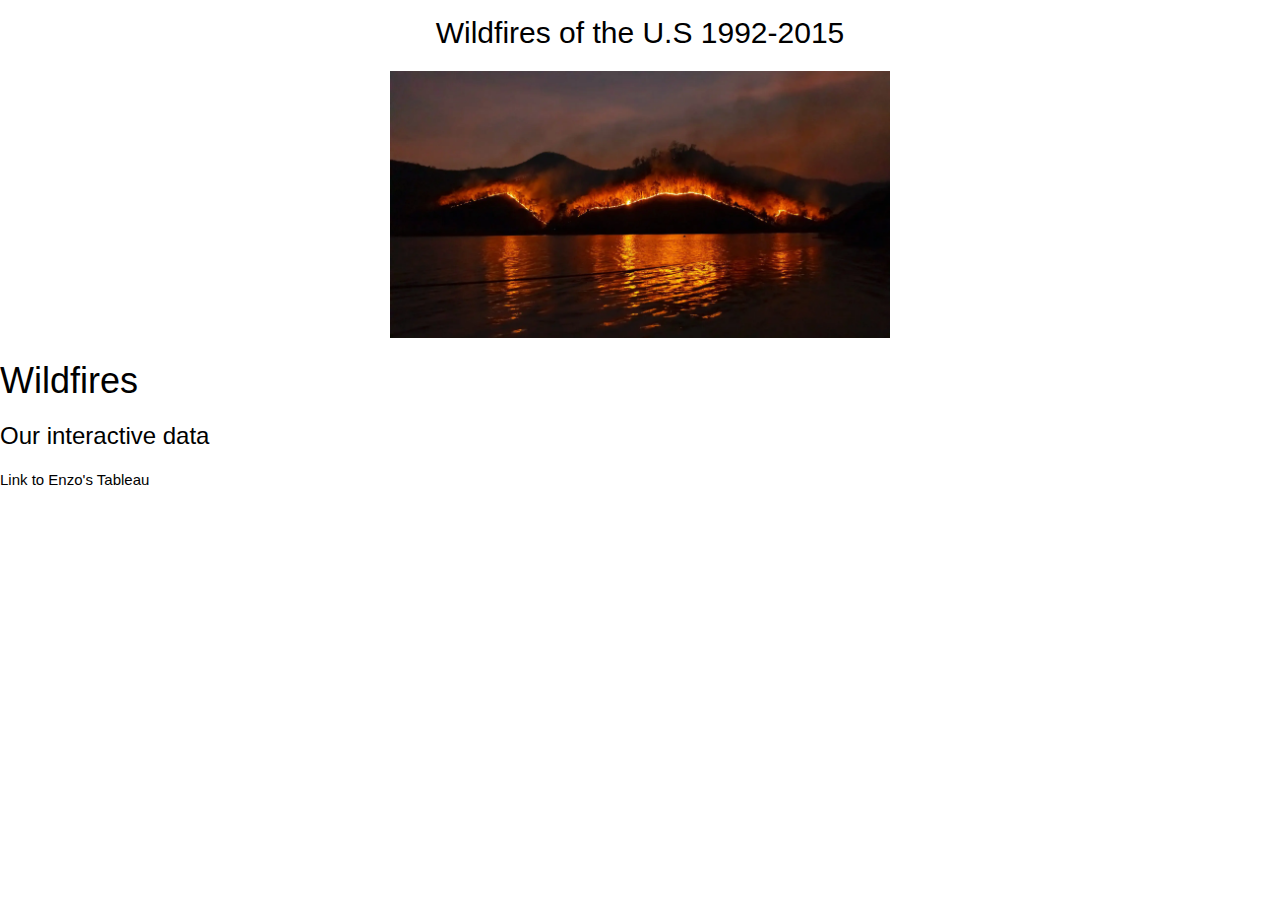
==== index.html @ 7f99c156 "Website rubric" ====
<!DOCTYPE html>
<html lang="en">
<!-- <head>
    <meta charset="UTF-8">
    <meta http-equiv="X-UA-Compatible" content="IE=edge">
    <meta name="viewport" content="width=device-width, initial-scale=1.0">
    <title>Wildfires of the U.S 1992-2015</title>
    <link
      rel="stylesheet"
      href="https://maxcdn.bootstrapcdn.com/bootstrap/4.0.0/css/bootstrap.min.css"
      integrity="sha384-Gn5384xqQ1aoWXA+058RXPxPg6fy4IWvTNh0E263XmFcJlSAwiGgFAW/dAiS6JXm"
      crossorigin="anonymous"
    />
    <link rel="stylesheet" href="static/css/style.css">     -->

<!-- </head> -->

<head>
<title>Wildfires of the U.S 1992-2015</title>
<meta name="viewport" content="width=device-width, initial-scale=1">
<meta content="text/html; charset=iso-8859-2" http-equiv="Content-Type">
<link rel="stylesheet" href="https://www.w3schools.com/w3css/4/w3.css"> 
<style>
.mySlides {display:none;}
</style>
</head>

<body>

<h2 class="w3-center">Wildfires of the U.S 1992-2015</h2>

<div class="w3-content w3-section" style="max-width:500px">
    <img class="mySlides" src="static/images/COwildfire1.jpg" style="width:100%">
    <img class="mySlides" src="static/images/COwildfire.jpg" style="width:100%">
    <img class="mySlides" src="static/images/COwildfire2.jpg" style="width:100%">
    <img class="mySlides" src="static/images/wildfire.jpg" style="width:100%">
    <img class="mySlides" src="static/images/wildfire_1.jpg" style="width:100%">
    <img class="mySlides" src="static/images/wildfire_2.jpg" style="width:100%">
    <img class="mySlides" src="static/images/wildfire_3.jpg" style="width:100%">
</div>

<script>
    var myIndex = 0;
    carousel();
    
    function carousel() {
      var i;
      var x = document.getElementsByClassName("mySlides");
      for (i = 0; i < x.length; i++) {
        x[i].style.display = "none";  
      }
      myIndex++;
      if (myIndex > x.length) {myIndex = 1}    
      x[myIndex-1].style.display = "block";  
      setTimeout(carousel, 2000); // Change image every 2 seconds
    }
   
    </script>

<body class="bg-dark">
    <div class="wrapper">
        <nav class="navbar narbar-dark bg-dark navbar-expand-lg">
            <a class="navbar-brand" href="index.html"></a>
        </nav>
        <div class="jumbotron">
            <h1 class="display-4">Wildfires</h1>
        </div>
    </div>
    <div class="container_fluid">
        <div class="row">
            <div class="col-md-4">
                <h3>Our interactive data</h3>
            </div>
            <div class="col-md-8">
                <p>Link to Enzo's Tableau</p>
                
            </div>
        </div>
    </div>
    
</body>
</html>
---- static/css/style.css ----
/* body {
    background-image: url("../images/wildfire_1.jpg");
    /* background-size: 100% 100%; */
    /* color: #f7f7f7; */
  /* }
  /* .jumbotron {
    background-image: url("../images/COwildfire1.jpg");
    background-size: 100% 100%;
    text-align: center;
    font-family: Georgia, serif;
  } */



  /* body {
    color: #f7f7f7;
  }
  .jumbotron {
    background-image: url("../images/COwildfire.jpg");
    background-size: 100% 100%;
    text-align: center;
  } */
  
  
/* 
  body {
    color: #f7f7f7;
  }
  .jumbotron {
    background-image: url("../images/COwildfire2.jpg");
    background-size: 100% 100%;
    text-align: center;
  } */
  
 
  

  /* body {
    color: #f7f7f7;
  }
  .jumbotron {
    background-image: url("../images/wildfire_1.jpg");
    background-size: 100% 100%;
    text-align: center;
  }   */
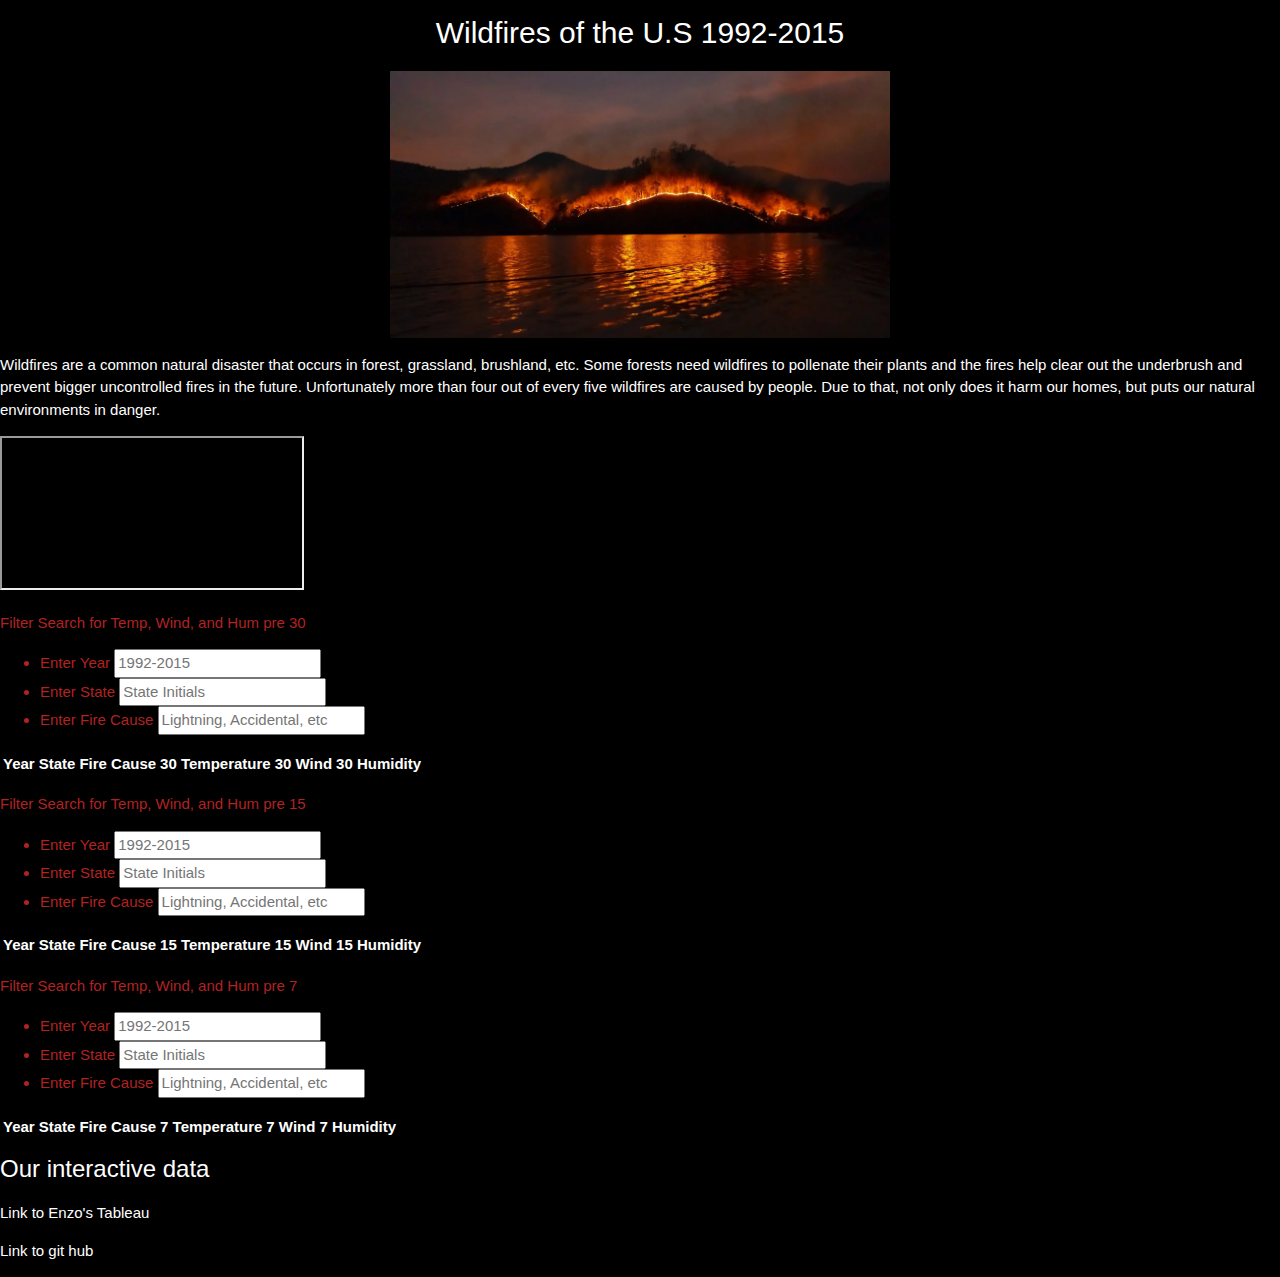
==== commit 29b92a31: "Update to website" ====
--- a/index.html
+++ b/index.html
@@ -16,27 +16,36 @@
 <!-- </head> -->
 
 <head>
+ 
+<div class="jumbotron"> 
+    <div class="'container">
+        <div class="row">
+            <div class="col-lg-12"> 
 <title>Wildfires of the U.S 1992-2015</title>
 <meta name="viewport" content="width=device-width, initial-scale=1">
-<meta content="text/html; charset=iso-8859-2" http-equiv="Content-Type">
+<!-- <meta content="text/html; charset=iso-8859-2" http-equiv="Content-Type"> -->
 <link rel="stylesheet" href="https://www.w3schools.com/w3css/4/w3.css"> 
-<style>
-.mySlides {display:none;}
-</style>
+<!-- <link rel="stylesheet" href="static/css/style.css"> -->
+<!-- <style>
+    body {
+    color: #000000;
+    }
+/* .mySlides {display:none;} */
+</style> -->
 </head>
 
-<body>
-
-<h2 class="w3-center">Wildfires of the U.S 1992-2015</h2>
+<body style="background-color: black;">
+
+<h2 class="w3-center" style="color:white">Wildfires of the U.S 1992-2015</h2>
 
 <div class="w3-content w3-section" style="max-width:500px">
-    <img class="mySlides" src="static/images/COwildfire1.jpg" style="width:100%">
-    <img class="mySlides" src="static/images/COwildfire.jpg" style="width:100%">
-    <img class="mySlides" src="static/images/COwildfire2.jpg" style="width:100%">
-    <img class="mySlides" src="static/images/wildfire.jpg" style="width:100%">
-    <img class="mySlides" src="static/images/wildfire_1.jpg" style="width:100%">
-    <img class="mySlides" src="static/images/wildfire_2.jpg" style="width:100%">
-    <img class="mySlides" src="static/images/wildfire_3.jpg" style="width:100%">
+    <img class="mySlides w3-animate-fading" src="static/images/COwildfire1.jpg" style="width:100%">
+    <img class="mySlides w3-animate-fading" src="static/images/COwildfire.jpg" style="width:100%">
+    <img class="mySlides w3-animate-fading" src="static/images/COwildfire2.jpg" style="width:100%">
+    <img class="mySlides w3-animate-fading" src="static/images/wildfire.jpg" style="width:100%">
+    <img class="mySlides w3-animate-fading" src="static/images/wildfire_1.jpg" style="width:100%">
+    <img class="mySlides w3-animate-fading" src="static/images/wildfire_2.jpg" style="width:100%">
+    <img class="mySlides w3-animate-fading" src="static/images/wildfire_3.jpg" style="width:100%">
 </div>
 
 <script>
@@ -52,31 +61,174 @@
       myIndex++;
       if (myIndex > x.length) {myIndex = 1}    
       x[myIndex-1].style.display = "block";  
-      setTimeout(carousel, 2000); // Change image every 2 seconds
+      setTimeout(carousel, 5000); // Change image every 5 seconds
     }
-   
+    
     </script>
+</div>  
+    </div>
+        </div>
+            </div>
 
 <body class="bg-dark">
     <div class="wrapper">
         <nav class="navbar narbar-dark bg-dark navbar-expand-lg">
             <a class="navbar-brand" href="index.html"></a>
         </nav>
-        <div class="jumbotron">
-            <h1 class="display-4">Wildfires</h1>
+        <div class="col-md-4" style="color: white;">
+            <p>Wildfires are a common natural disaster that occurs in forest, grassland, brushland, etc. Some forests need wildfires to pollenate their plants and the fires help clear out the underbrush and prevent bigger uncontrolled fires in the future. 
+                Unfortunately more than four out of every five wildfires are caused by people. Due to that, not only does it harm our homes, but puts our natural environments in danger. 
+                 </p>
+        <div class="responsive-google-slides">
+            <iframe
+                src="https://docs.google.com/presentation/d/1k6_nFs06r_e-iALVW8RSOxMYcdh0ALGk/edit?usp=sharing&ouid=118286415124215393464&rtpof=true&sd=true"></iframe>
+        </div>         
         </div>
     </div>
+
+</div>
+
+<div class="container-fluid" style="color: firebrick;">
+    <div class="row">
+        <div class="col-md-3">
+            <form class="bg-dark">
+                <p>Filter Search for Temp, Wind, and Hum pre 30</p>
+                <ul class="list-group bg-dark">
+                    <li class="list-group-item bg-dark">
+                        <label for="year">Enter Year</label>
+                        <input type="text" placeholder="1992-2015" id="year" class="form-control" />
+                    </li>
+                    <li class="list-group-item bg-dark">
+                        <label for="state">Enter State</label>
+                        <input type="text" placeholder="State Initials" id="state" class="form-control" />
+                    </li>
+                    <li class="list-group-item bg-dark">
+                        <label for="fire_cause">Enter Fire Cause</label>
+                        <input type="text" placeholder="Lightning, Accidental, etc" id="fire_cause" class="form-control" />
+                    </li>   
+
+                </ul>
+            </form>
+        </div>
+
+<div class="col-md-9">
+    <table class="table table-striped" style="color:white">
+        <thead>
+            <tr>
+                <th>Year</th>
+                <th>State</th>
+                <th>Fire Cause</th>
+                <th>30 Temperature</th>
+                <th>30 Wind</th>
+                <th>30 Humidity</th>
+            </tr>
+        </thead>
+        <tbody></tbody>
+    </table>
+</div>
+</div>
+</div> 
+
+<div class="container-fluid" style="color: firebrick;">
+    <div class="row">
+        <div class="col-md-3">
+            <form class="bg-dark">
+                <p>Filter Search for Temp, Wind, and Hum pre 15</p>
+                <ul class="list-group bg-dark">
+                    <li class="list-group-item bg-dark">
+                        <label for="year">Enter Year</label>
+                        <input type="text" placeholder="1992-2015" id="year" class="form-control" />
+                    </li>
+                    <li class="list-group-item bg-dark">
+                        <label for="state">Enter State</label>
+                        <input type="text" placeholder="State Initials" id="state" class="form-control" />
+                    </li>
+                    <li class="list-group-item bg-dark">
+                        <label for="fire_cause">Enter Fire Cause</label>
+                        <input type="text" placeholder="Lightning, Accidental, etc" id="fire_cause" class="form-control" />
+                    </li>   
+
+                </ul>
+            </form>
+        </div>
+
+<div class="col-md-9">
+    <table class="table table-striped" style="color:white">
+        <thead>
+            <tr>
+                <th>Year</th>
+                <th>State</th>
+                <th>Fire Cause</th>
+                <th>15 Temperature</th>
+                <th>15 Wind</th>
+                <th>15 Humidity</th>
+            </tr>
+        </thead>
+        <tbody></tbody>
+    </table>
+</div>
+</div>
+</div> 
+
+<div class="container-fluid" style="color: firebrick;">
+    <div class="row">
+        <div class="col-md-3">
+            <form class="bg-dark">
+                <p>Filter Search for Temp, Wind, and Hum pre 7</p>
+                <ul class="list-group bg-dark">
+                    <li class="list-group-item bg-dark">
+                        <label for="year">Enter Year</label>
+                        <input type="text" placeholder="1992-2015" id="year" class="form-control" />
+                    </li>
+                    <li class="list-group-item bg-dark">
+                        <label for="state">Enter State</label>
+                        <input type="text" placeholder="State Initials" id="state" class="form-control" />
+                    </li>
+                    <li class="list-group-item bg-dark">
+                        <label for="fire_cause">Enter Fire Cause</label>
+                        <input type="text" placeholder="Lightning, Accidental, etc" id="fire_cause" class="form-control" />
+                    </li>   
+
+                </ul>
+            </form>
+        </div>
+
+<div class="col-md-9">
+    <table class="table table-striped" style="color:white">
+        <thead>
+            <tr>
+                <th>Year</th>
+                <th>State</th>
+                <th>Fire Cause</th>
+                <th>7 Temperature</th>
+                <th>7 Wind</th>
+                <th>7 Humidity</th>
+            </tr>
+        </thead>
+        <tbody></tbody>
+    </table>
+</div>
+</div>
+</div> 
+
     <div class="container_fluid">
         <div class="row">
             <div class="col-md-4">
-                <h3>Our interactive data</h3>
+                <h3 style="color: white;">Our interactive data</h3>
             </div>
-            <div class="col-md-8">
+            <div class="col-md-8" style="color: white;">
                 <p>Link to Enzo's Tableau</p>
+
+                <div class="col-md-8" style="color: white;">
+                    <p>Link to git hub</p>                
                 
             </div>
         </div>
     </div>
     
+    <script src="https://cdnjs.cloudflare.com/ajax/libs/d3/4.11.0/d3.js"></script>
+    <script src="static/js/data.js"></script>
+    <script src="static/js/app.js"></script>
+
 </body>
 </html>--- a/static/css/style.css
+++ b/static/css/style.css
@@ -1,3 +1,40 @@
+.jumbotron{  
+  padding: 0;
+}
+.jumbotron img {
+  opacity: 0.3;
+  position: absolute;
+  background-size: cover;
+  width: 100%;
+  height: 100%;
+}
+.jumbotron .container {
+  padding: 15px;
+}
+
+
+
+.responsive-google-slides {
+  position: fixed;
+  padding-bottom: 56.25%;
+  height: 0;
+  overflow: hidden;
+}
+
+.responsive-google-slides iframe {
+  border: 0;
+  position: absolute;
+  top: 0;
+  left: 0;
+  width: 100% !important;
+  height: 100% !important;
+}
+
+.wrapper
+{
+  padding-bottom: 20px;
+}
+
 /* body {
     background-image: url("../images/wildfire_1.jpg");
     /* background-size: 100% 100%; */
@@ -11,15 +48,15 @@
   } */
 
 
-
-  /* body {
-    color: #f7f7f7;
-  }
-  .jumbotron {
+/* 
+  body {
+    color: #000000;
+  } */
+  /* .jumbotron {
     background-image: url("../images/COwildfire.jpg");
     background-size: 100% 100%;
     text-align: center;
-  } */
+  } */ */
   
   
 /* 
@@ -42,4 +79,4 @@
     background-image: url("../images/wildfire_1.jpg");
     background-size: 100% 100%;
     text-align: center;
-  }   */+  /* } */--- a/static/css/style.css
+++ b/static/css/style.css
@@ -1,3 +1,40 @@
+.jumbotron{  
+  padding: 0;
+}
+.jumbotron img {
+  opacity: 0.3;
+  position: absolute;
+  background-size: cover;
+  width: 100%;
+  height: 100%;
+}
+.jumbotron .container {
+  padding: 15px;
+}
+
+
+
+.responsive-google-slides {
+  position: fixed;
+  padding-bottom: 56.25%;
+  height: 0;
+  overflow: hidden;
+}
+
+.responsive-google-slides iframe {
+  border: 0;
+  position: absolute;
+  top: 0;
+  left: 0;
+  width: 100% !important;
+  height: 100% !important;
+}
+
+.wrapper
+{
+  padding-bottom: 20px;
+}
+
 /* body {
     background-image: url("../images/wildfire_1.jpg");
     /* background-size: 100% 100%; */
@@ -11,15 +48,15 @@
   } */
 
 
-
-  /* body {
-    color: #f7f7f7;
-  }
-  .jumbotron {
+/* 
+  body {
+    color: #000000;
+  } */
+  /* .jumbotron {
     background-image: url("../images/COwildfire.jpg");
     background-size: 100% 100%;
     text-align: center;
-  } */
+  } */ */
   
   
 /* 
@@ -42,4 +79,4 @@
     background-image: url("../images/wildfire_1.jpg");
     background-size: 100% 100%;
     text-align: center;
-  }   */+  /* } */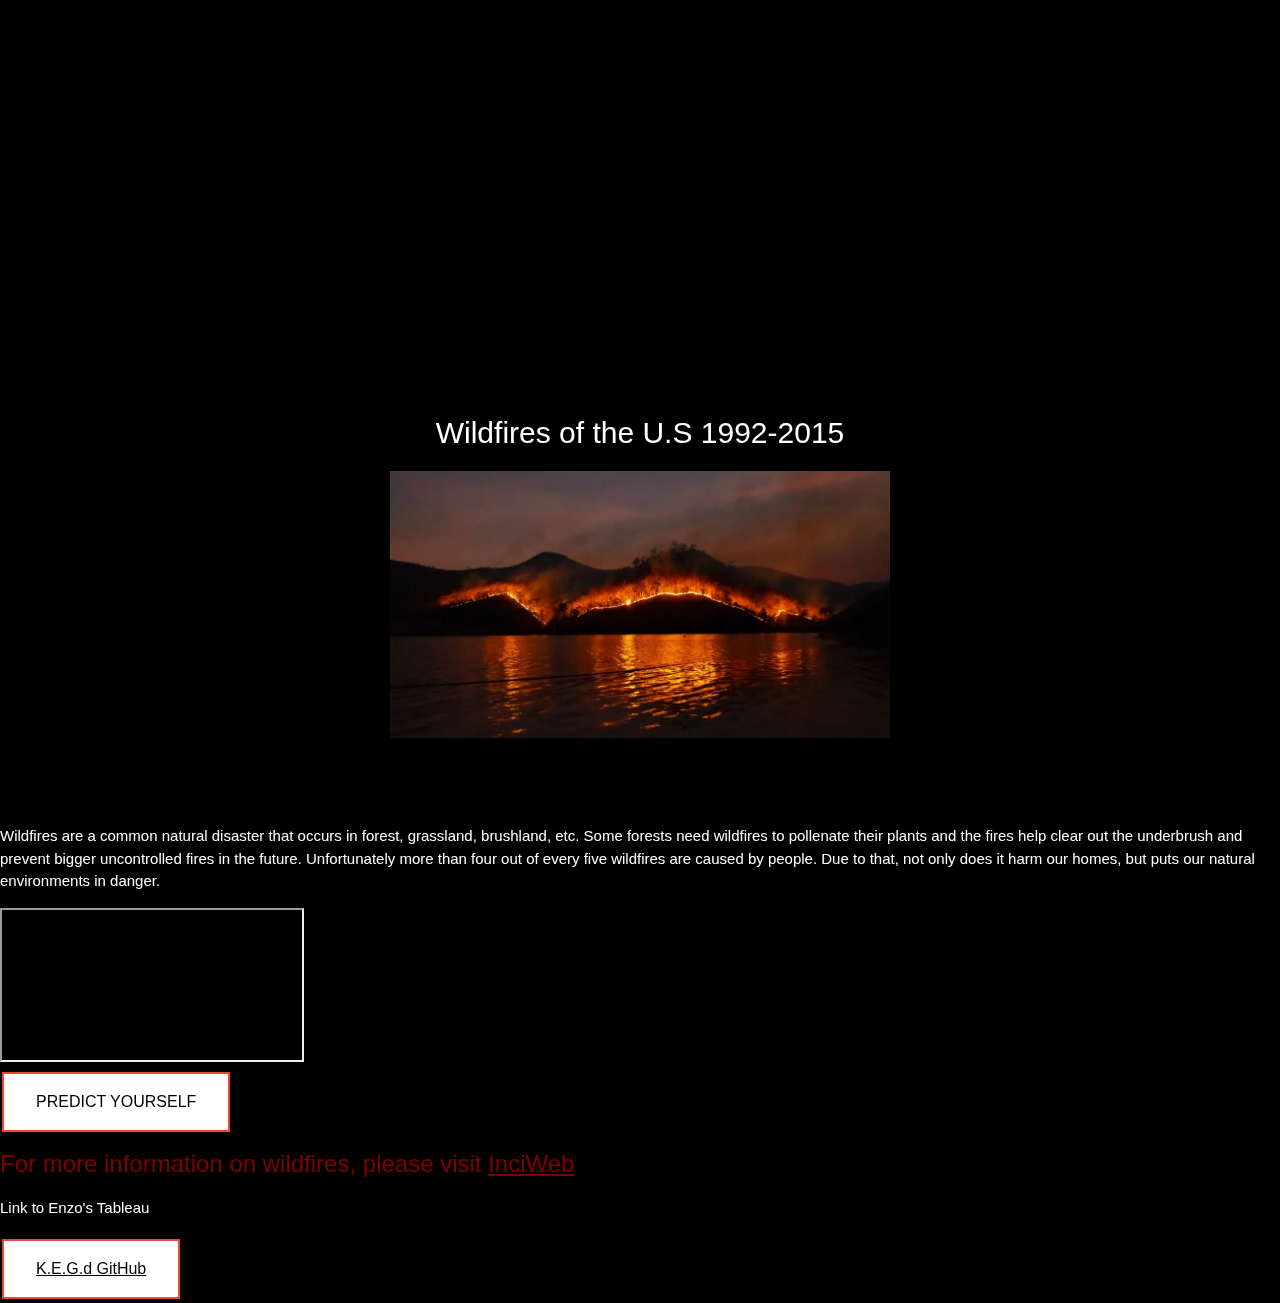
==== commit 9730f0d0: "Updates for website" ====
--- a/index.html
+++ b/index.html
@@ -16,7 +16,39 @@
 <!-- </head> -->
 
 <head>
- 
+
+
+<!-- text with video for jumbotron -->
+<style>
+.container{
+  height: 400px;
+  width: 100vw;
+  position: relative;
+}
+.container iframe{
+  position: absolute;
+  width: 100%;
+  height: 100%;
+  top: 0;
+  left: 0;
+}
+.container h1{
+  mix-blend-mode: multiply;
+  height: 100%;
+  width: 100%;
+  margin: 0;
+  font-size: 10rem;
+  background-color: #000;
+  color: #fff;
+}
+</style>
+<div class="container">
+    <iframe width="100%" src="/static/images/wildfires_cleaning_k.ipynb" frameborder="0"></iframe>
+    <h1>Wildfires of the U.S 1992-2015</h1>
+</div>  
+
+
+<div class="container"><div class="jumbotron"> </div> 
 <div class="jumbotron"> 
     <div class="'container">
         <div class="row">
@@ -65,11 +97,13 @@
     }
     
     </script>
+</div>
 </div>  
     </div>
         </div>
             </div>
 
+<!-- paragraph -->
 <body class="bg-dark">
     <div class="wrapper">
         <nav class="navbar narbar-dark bg-dark navbar-expand-lg">
@@ -79,6 +113,7 @@
             <p>Wildfires are a common natural disaster that occurs in forest, grassland, brushland, etc. Some forests need wildfires to pollenate their plants and the fires help clear out the underbrush and prevent bigger uncontrolled fires in the future. 
                 Unfortunately more than four out of every five wildfires are caused by people. Due to that, not only does it harm our homes, but puts our natural environments in danger. 
                  </p>
+        <!-- Powerpoint slides -->
         <div class="responsive-google-slides">
             <iframe
                 src="https://docs.google.com/presentation/d/1k6_nFs06r_e-iALVW8RSOxMYcdh0ALGk/edit?usp=sharing&ouid=118286415124215393464&rtpof=true&sd=true"></iframe>
@@ -88,7 +123,8 @@
 
 </div>
 
-<div class="container-fluid" style="color: firebrick;">
+<!-- interactive data -->
+<!-- <div class="container-fluid" style="color: firebrick;">
     <div class="row">
         <div class="col-md-3">
             <form class="bg-dark">
@@ -209,18 +245,53 @@
     </table>
 </div>
 </div>
-</div> 
-
+</div>  -->
+
+
+<!-- link for predict -->
+<a href='/predict' class='button'>PREDICT YOURSELF</a>
+
+
+    <!-- link for fire web -->
     <div class="container_fluid">
         <div class="row">
-            <div class="col-md-4">
-                <h3 style="color: white;">Our interactive data</h3>
+            <div class="col-md-4" style="color: maroon;">
+                <h3>For more information on wildfires, please visit <a href= "https://inciweb.nwcg.gov/">InciWeb</a></h3>
             </div>
             <div class="col-md-8" style="color: white;">
                 <p>Link to Enzo's Tableau</p>
 
-                <div class="col-md-8" style="color: white;">
-                    <p>Link to git hub</p>                
+                
+<!-- Button GitHub link -->
+<style>
+    .button {
+  background-color: #f44336; /* Red */
+  border: none;
+  color: white;
+  padding: 16px 32px;
+  text-align: center;
+  text-decoration: none;
+  display: inline-block;
+  font-size: 16px;
+  margin: 4px 2px;
+  transition-duration: 0.4s;
+  cursor: pointer;
+}
+
+.button {
+  background-color: white; 
+  color: black; 
+  border: 2px solid #f44336;
+}
+
+.button:hover {
+  background-color: #f44336;
+  color: white;
+}
+</style>                    
+<button class="button button">
+<a href="https://github.com/goatgirl86/Wildfires" target="_blank">K.E.G.d GitHub</a></button>  
+
                 
             </div>
         </div>
--- a/static/css/style.css
+++ b/static/css/style.css
@@ -1,9 +1,34 @@
+/* text with background video */
+/* .container{
+  height: 400px;
+  width: 100vw;
+  position: relative;
+}
+.container iframe{
+  position: absolute;
+  width: 100%;
+  height: 100%;
+  top: 0;
+  left: 0;
+}
+.container h1{
+  mix-blend-mode: multiply;
+  height: 100%;
+  width: 100%;
+  margin: 0;
+  font-size: 10rem;
+  background-color: #000;
+  color: #fff;
+} */
+
+
+/* jumbotron */
 .jumbotron{  
   padding: 0;
 }
 .jumbotron img {
   opacity: 0.3;
-  position: absolute;
+  position: fixed;
   background-size: cover;
   width: 100%;
   height: 100%;
@@ -13,7 +38,7 @@
 }
 
 
-
+/* powwerwpoint */
 .responsive-google-slides {
   position: fixed;
   padding-bottom: 56.25%;
@@ -34,6 +59,43 @@
 {
   padding-bottom: 20px;
 }
+
+
+
+/* button with link to Github */
+.button {
+  background-color: #f44336; /* Red */
+  border: none;
+  color: white;
+  padding: 16px 32px;
+  text-align: center;
+  text-decoration: none;
+  display: inline-block;
+  font-size: 16px;
+  margin: 4px 2px;
+  transition-duration: 0.4s;
+  cursor: pointer;
+}
+
+.button {
+  background-color: white; 
+  color: black; 
+  border: 2px solid #f44336;
+}
+
+.button:hover {
+  background-color: #f44336;
+  color: white;
+}
+
+
+
+
+
+
+
+
+
 
 /* body {
     background-image: url("../images/wildfire_1.jpg");
--- a/static/css/style.css
+++ b/static/css/style.css
@@ -1,9 +1,34 @@
+/* text with background video */
+/* .container{
+  height: 400px;
+  width: 100vw;
+  position: relative;
+}
+.container iframe{
+  position: absolute;
+  width: 100%;
+  height: 100%;
+  top: 0;
+  left: 0;
+}
+.container h1{
+  mix-blend-mode: multiply;
+  height: 100%;
+  width: 100%;
+  margin: 0;
+  font-size: 10rem;
+  background-color: #000;
+  color: #fff;
+} */
+
+
+/* jumbotron */
 .jumbotron{  
   padding: 0;
 }
 .jumbotron img {
   opacity: 0.3;
-  position: absolute;
+  position: fixed;
   background-size: cover;
   width: 100%;
   height: 100%;
@@ -13,7 +38,7 @@
 }
 
 
-
+/* powwerwpoint */
 .responsive-google-slides {
   position: fixed;
   padding-bottom: 56.25%;
@@ -34,6 +59,43 @@
 {
   padding-bottom: 20px;
 }
+
+
+
+/* button with link to Github */
+.button {
+  background-color: #f44336; /* Red */
+  border: none;
+  color: white;
+  padding: 16px 32px;
+  text-align: center;
+  text-decoration: none;
+  display: inline-block;
+  font-size: 16px;
+  margin: 4px 2px;
+  transition-duration: 0.4s;
+  cursor: pointer;
+}
+
+.button {
+  background-color: white; 
+  color: black; 
+  border: 2px solid #f44336;
+}
+
+.button:hover {
+  background-color: #f44336;
+  color: white;
+}
+
+
+
+
+
+
+
+
+
 
 /* body {
     background-image: url("../images/wildfire_1.jpg");
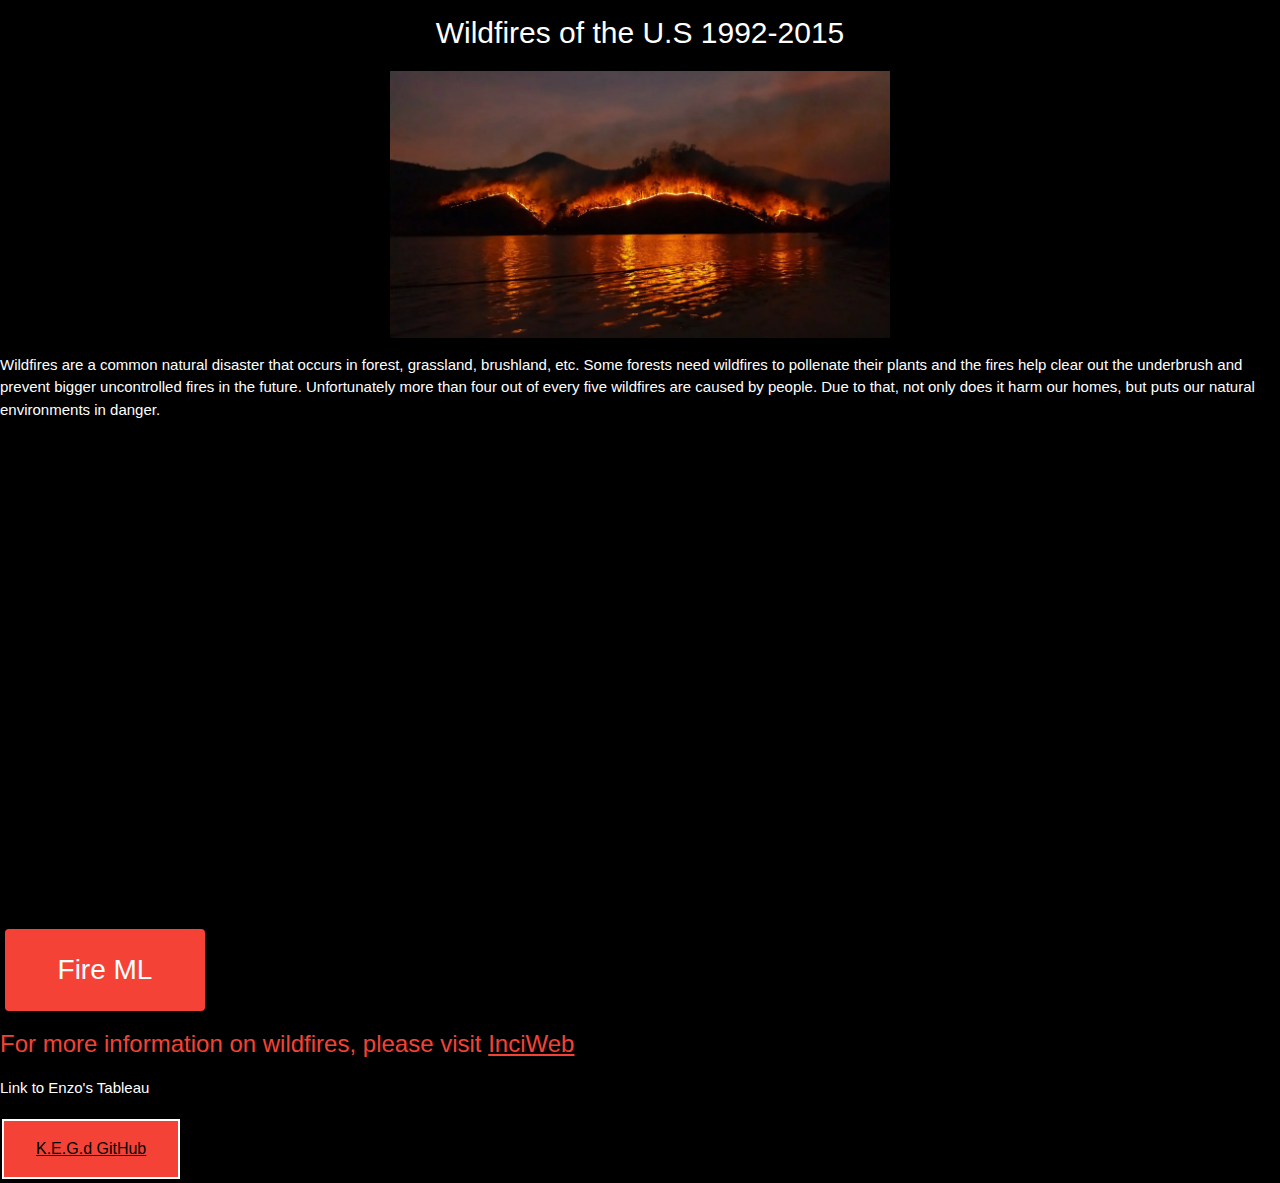
==== commit f28bbc2b: "Web update" ====
--- a/index.html
+++ b/index.html
@@ -19,7 +19,7 @@
 
 
 <!-- text with video for jumbotron -->
-<style>
+<!-- <style>
 .container{
   height: 400px;
   width: 100vw;
@@ -43,11 +43,12 @@
 }
 </style>
 <div class="container">
-    <iframe width="100%" src="/static/images/wildfires_cleaning_k.ipynb" frameborder="0"></iframe>
-    <h1>Wildfires of the U.S 1992-2015</h1>
-</div>  
-
-
+    <iframe width="100%" src="static\images\fire_background_loop2_videvo2.mp4" frameborder="0"></iframe>
+    <h1 class="title">Wildfires of the U.S 1992-2015</h1>
+</div>   -->
+
+
+<!-- Jumbotro with pic slides -->
 <div class="container"><div class="jumbotron"> </div> 
 <div class="jumbotron"> 
     <div class="'container">
@@ -110,17 +111,23 @@
             <a class="navbar-brand" href="index.html"></a>
         </nav>
         <div class="col-md-4" style="color: white;">
+            <p>  </p>
             <p>Wildfires are a common natural disaster that occurs in forest, grassland, brushland, etc. Some forests need wildfires to pollenate their plants and the fires help clear out the underbrush and prevent bigger uncontrolled fires in the future. 
                 Unfortunately more than four out of every five wildfires are caused by people. Due to that, not only does it harm our homes, but puts our natural environments in danger. 
                  </p>
+ 
+ 
         <!-- Powerpoint slides -->
+        <div class="col-md-6">
+            <br><br>
         <div class="responsive-google-slides">
             <iframe
-                src="https://docs.google.com/presentation/d/1k6_nFs06r_e-iALVW8RSOxMYcdh0ALGk/edit?usp=sharing&ouid=118286415124215393464&rtpof=true&sd=true"></iframe>
+                src="https://docs.google.com/presentation/d/1k6_nFs06r_e-iALVW8RSOxMYcdh0ALGk/edit?usp=sharing&ouid=118286415124215393464&rtpof=true&sd=true"
+                frameborder="0" width="760" height="369" allowfullscreen="true" mozallowfullscreen="true" webkitallowfullscreen="true"></iframe>
         </div>         
         </div>
     </div>
-
+    <br><br><br>
 </div>
 
 <!-- interactive data -->
@@ -142,11 +149,9 @@
                         <label for="fire_cause">Enter Fire Cause</label>
                         <input type="text" placeholder="Lightning, Accidental, etc" id="fire_cause" class="form-control" />
                     </li>   
-
                 </ul>
             </form>
         </div>
-
 <div class="col-md-9">
     <table class="table table-striped" style="color:white">
         <thead>
@@ -164,7 +169,6 @@
 </div>
 </div>
 </div> 
-
 <div class="container-fluid" style="color: firebrick;">
     <div class="row">
         <div class="col-md-3">
@@ -183,11 +187,9 @@
                         <label for="fire_cause">Enter Fire Cause</label>
                         <input type="text" placeholder="Lightning, Accidental, etc" id="fire_cause" class="form-control" />
                     </li>   
-
                 </ul>
             </form>
         </div>
-
 <div class="col-md-9">
     <table class="table table-striped" style="color:white">
         <thead>
@@ -205,7 +207,6 @@
 </div>
 </div>
 </div> 
-
 <div class="container-fluid" style="color: firebrick;">
     <div class="row">
         <div class="col-md-3">
@@ -224,11 +225,9 @@
                         <label for="fire_cause">Enter Fire Cause</label>
                         <input type="text" placeholder="Lightning, Accidental, etc" id="fire_cause" class="form-control" />
                     </li>   
-
                 </ul>
             </form>
         </div>
-
 <div class="col-md-9">
     <table class="table table-striped" style="color:white">
         <thead>
@@ -248,15 +247,58 @@
 </div>  -->
 
 
-<!-- link for predict -->
-<a href='/predict' class='button'>PREDICT YOURSELF</a>
+<!-- button for predict -->
+ <style>
+    .button2 {
+      display: inline-block;
+      border-radius: 4px;
+      background-color: #f44336;
+      border: none;
+      color: #FFFFFF;
+      text-align: center;
+      font-size: 28px;
+      padding: 20px;
+      width: 200px;
+      transition: all 0.5s;
+      cursor: pointer;
+      margin: 5px;
+    }
+    
+    .button2 span {
+      cursor: pointer;
+      display: inline-block;
+      position: relative;
+      transition: 0.5s;
+    }
+    
+    .button2 span:after {
+      content: '\00bb';
+      position: absolute;
+      opacity: 0;
+      top: 0;
+      right: -20px;
+      transition: 0.5s;
+    }
+    
+    .button2:hover span {
+      padding-right: 25px;
+    }
+    
+    .button2:hover span:after {
+      opacity: 1;
+      right: 0;
+    }
+</style>
+<button class="button2" style="vertical-align:middle">
+<a href='/predict'></a><span>Fire ML </span></a></button>
+    <!-- <a href='/predict' class='button2'>Fire ML</a> -->
 
 
     <!-- link for fire web -->
     <div class="container_fluid">
         <div class="row">
-            <div class="col-md-4" style="color: maroon;">
-                <h3>For more information on wildfires, please visit <a href= "https://inciweb.nwcg.gov/">InciWeb</a></h3>
+            <div class="col-md-4" style="color: #f44336;">
+                <h3>For more information on wildfires, please visit <a href= "https://inciweb.nwcg.gov/" target="_blank">InciWeb</a></h3>
             </div>
             <div class="col-md-8" style="color: white;">
                 <p>Link to Enzo's Tableau</p>
@@ -264,7 +306,7 @@
                 
 <!-- Button GitHub link -->
 <style>
-    .button {
+    .button1 {
   background-color: #f44336; /* Red */
   border: none;
   color: white;
@@ -278,18 +320,18 @@
   cursor: pointer;
 }
 
-.button {
-  background-color: white; 
+.button1 {
+  background-color: #f44336; 
   color: black; 
-  border: 2px solid #f44336;
-}
-
-.button:hover {
-  background-color: #f44336;
-  color: white;
+  border: 2px solid white;
+}
+
+.button1:hover {
+  background-color: white;
+  color: #f44336;
 }
 </style>                    
-<button class="button button">
+<button class="button1 button1">
 <a href="https://github.com/goatgirl86/Wildfires" target="_blank">K.E.G.d GitHub</a></button>  
 
                 
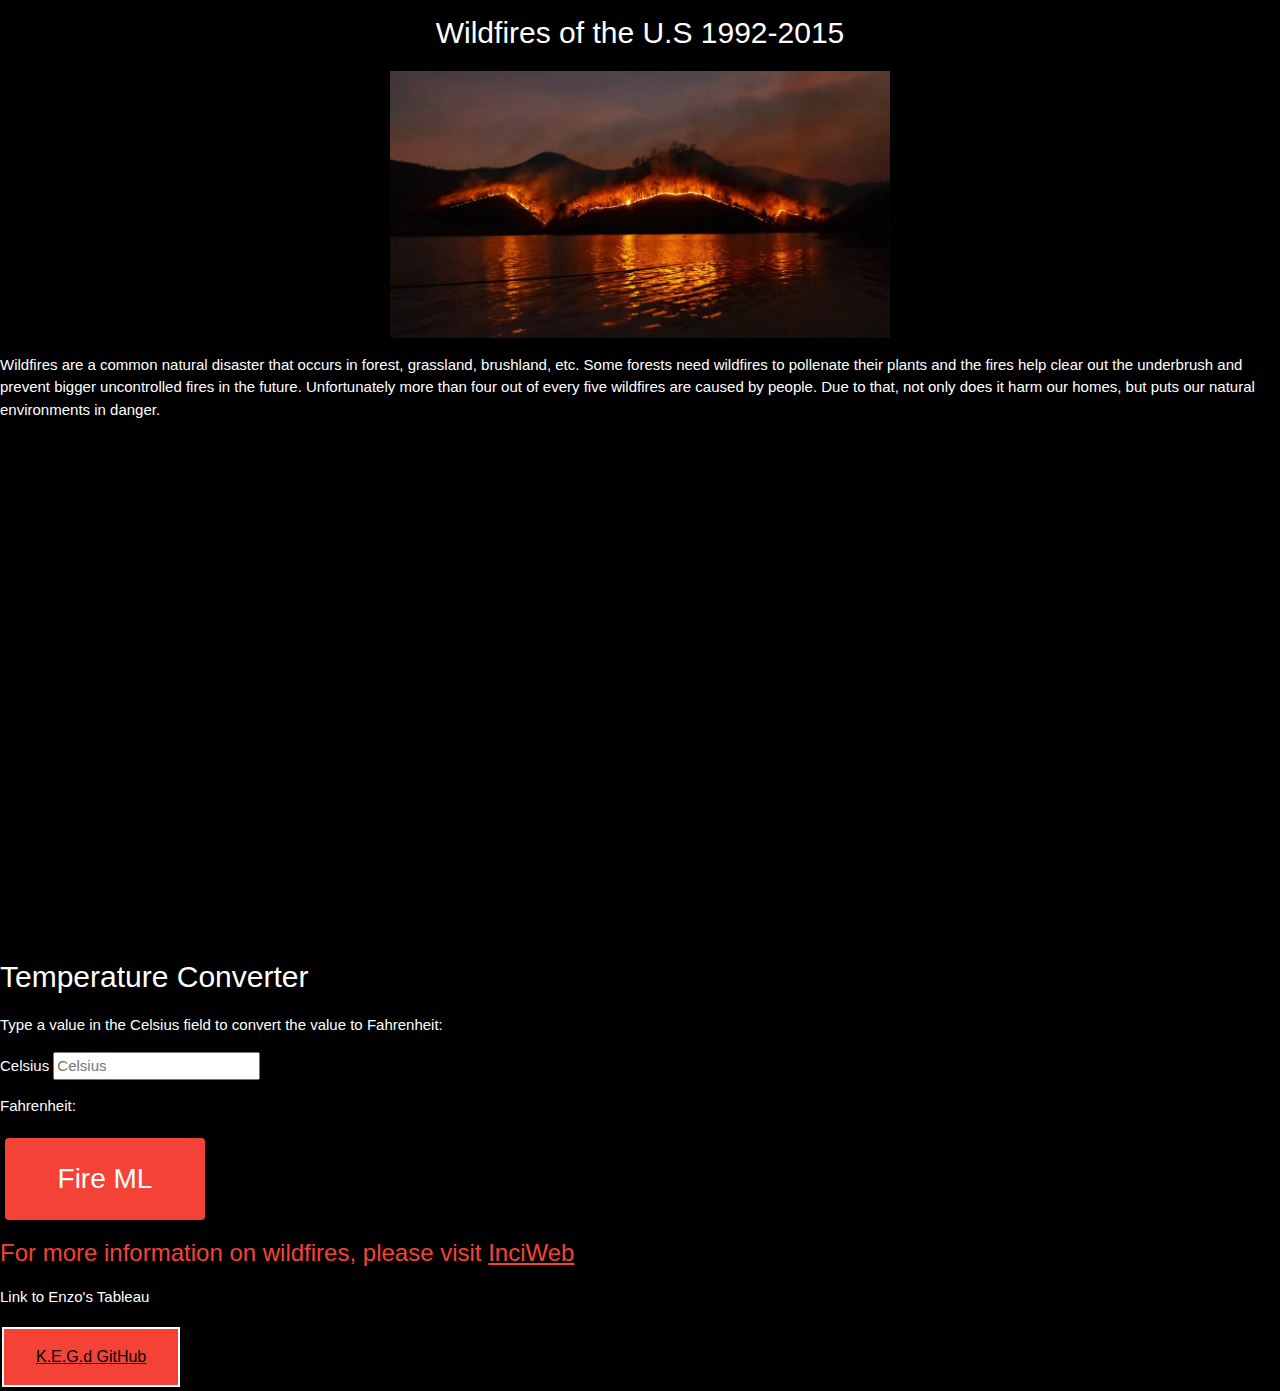
==== commit ea7e608b: "Adding temp converter" ====
--- a/index.html
+++ b/index.html
@@ -121,131 +121,33 @@
         <div class="col-md-6">
             <br><br>
         <div class="responsive-google-slides">
-            <iframe
-                src="https://docs.google.com/presentation/d/1k6_nFs06r_e-iALVW8RSOxMYcdh0ALGk/edit?usp=sharing&ouid=118286415124215393464&rtpof=true&sd=true"
-                frameborder="0" width="760" height="369" allowfullscreen="true" mozallowfullscreen="true" webkitallowfullscreen="true"></iframe>
+            <iframe src="https://docs.google.com/presentation/d/e/2PACX-1vTPIIj_A8wvZbm350PZftNdbA08DmOXRZz3gUmwhSuN8swREboHxmPrP9_u3ZS_3B4E9zgTLIYxnofC/embed?start=false&loop=false&delayms=3000" 
+            frameborder="0" width="640" height="389" allowfullscreen="true" mozallowfullscreen="true" webkitallowfullscreen="true"></iframe>
         </div>         
         </div>
     </div>
     <br><br><br>
 </div>
 
-<!-- interactive data -->
-<!-- <div class="container-fluid" style="color: firebrick;">
-    <div class="row">
-        <div class="col-md-3">
-            <form class="bg-dark">
-                <p>Filter Search for Temp, Wind, and Hum pre 30</p>
-                <ul class="list-group bg-dark">
-                    <li class="list-group-item bg-dark">
-                        <label for="year">Enter Year</label>
-                        <input type="text" placeholder="1992-2015" id="year" class="form-control" />
-                    </li>
-                    <li class="list-group-item bg-dark">
-                        <label for="state">Enter State</label>
-                        <input type="text" placeholder="State Initials" id="state" class="form-control" />
-                    </li>
-                    <li class="list-group-item bg-dark">
-                        <label for="fire_cause">Enter Fire Cause</label>
-                        <input type="text" placeholder="Lightning, Accidental, etc" id="fire_cause" class="form-control" />
-                    </li>   
-                </ul>
-            </form>
-        </div>
-<div class="col-md-9">
-    <table class="table table-striped" style="color:white">
-        <thead>
-            <tr>
-                <th>Year</th>
-                <th>State</th>
-                <th>Fire Cause</th>
-                <th>30 Temperature</th>
-                <th>30 Wind</th>
-                <th>30 Humidity</th>
-            </tr>
-        </thead>
-        <tbody></tbody>
-    </table>
-</div>
-</div>
-</div> 
-<div class="container-fluid" style="color: firebrick;">
-    <div class="row">
-        <div class="col-md-3">
-            <form class="bg-dark">
-                <p>Filter Search for Temp, Wind, and Hum pre 15</p>
-                <ul class="list-group bg-dark">
-                    <li class="list-group-item bg-dark">
-                        <label for="year">Enter Year</label>
-                        <input type="text" placeholder="1992-2015" id="year" class="form-control" />
-                    </li>
-                    <li class="list-group-item bg-dark">
-                        <label for="state">Enter State</label>
-                        <input type="text" placeholder="State Initials" id="state" class="form-control" />
-                    </li>
-                    <li class="list-group-item bg-dark">
-                        <label for="fire_cause">Enter Fire Cause</label>
-                        <input type="text" placeholder="Lightning, Accidental, etc" id="fire_cause" class="form-control" />
-                    </li>   
-                </ul>
-            </form>
-        </div>
-<div class="col-md-9">
-    <table class="table table-striped" style="color:white">
-        <thead>
-            <tr>
-                <th>Year</th>
-                <th>State</th>
-                <th>Fire Cause</th>
-                <th>15 Temperature</th>
-                <th>15 Wind</th>
-                <th>15 Humidity</th>
-            </tr>
-        </thead>
-        <tbody></tbody>
-    </table>
-</div>
-</div>
-</div> 
-<div class="container-fluid" style="color: firebrick;">
-    <div class="row">
-        <div class="col-md-3">
-            <form class="bg-dark">
-                <p>Filter Search for Temp, Wind, and Hum pre 7</p>
-                <ul class="list-group bg-dark">
-                    <li class="list-group-item bg-dark">
-                        <label for="year">Enter Year</label>
-                        <input type="text" placeholder="1992-2015" id="year" class="form-control" />
-                    </li>
-                    <li class="list-group-item bg-dark">
-                        <label for="state">Enter State</label>
-                        <input type="text" placeholder="State Initials" id="state" class="form-control" />
-                    </li>
-                    <li class="list-group-item bg-dark">
-                        <label for="fire_cause">Enter Fire Cause</label>
-                        <input type="text" placeholder="Lightning, Accidental, etc" id="fire_cause" class="form-control" />
-                    </li>   
-                </ul>
-            </form>
-        </div>
-<div class="col-md-9">
-    <table class="table table-striped" style="color:white">
-        <thead>
-            <tr>
-                <th>Year</th>
-                <th>State</th>
-                <th>Fire Cause</th>
-                <th>7 Temperature</th>
-                <th>7 Wind</th>
-                <th>7 Humidity</th>
-            </tr>
-        </thead>
-        <tbody></tbody>
-    </table>
-</div>
-</div>
-</div>  -->
-
+
+<!-- Celsius to Fahrenheit converter -->
+<div style="color:white">
+<h2>Temperature Converter</h2>
+<p>Type a value in the Celsius field to convert the value to Fahrenheit:</p>
+
+<p>
+  <label>Celsius</label>
+  <input id="inputCelsius" type="number" placeholder="Celsius" oninput="temperatureConverter(this.value)" onchange="temperatureConverter(this.value)">
+</p>
+<p>Fahrenheit: <span id="outputFahrenheit"></span></p>
+
+<script>
+function temperatureConverter(valNum) {
+  valNum = parseFloat(valNum);
+  document.getElementById("outputFahrenheit").innerHTML=(valNum*1.8)+32;
+}
+</script>
+</div>
 
 <!-- button for predict -->
  <style>
@@ -290,7 +192,7 @@
     }
 </style>
 <button class="button2" style="vertical-align:middle">
-<a href='/predict'></a><span>Fire ML </span></a></button>
+<a href='/predict'><span>Fire ML </span></a></button>
     <!-- <a href='/predict' class='button2'>Fire ML</a> -->
 
 
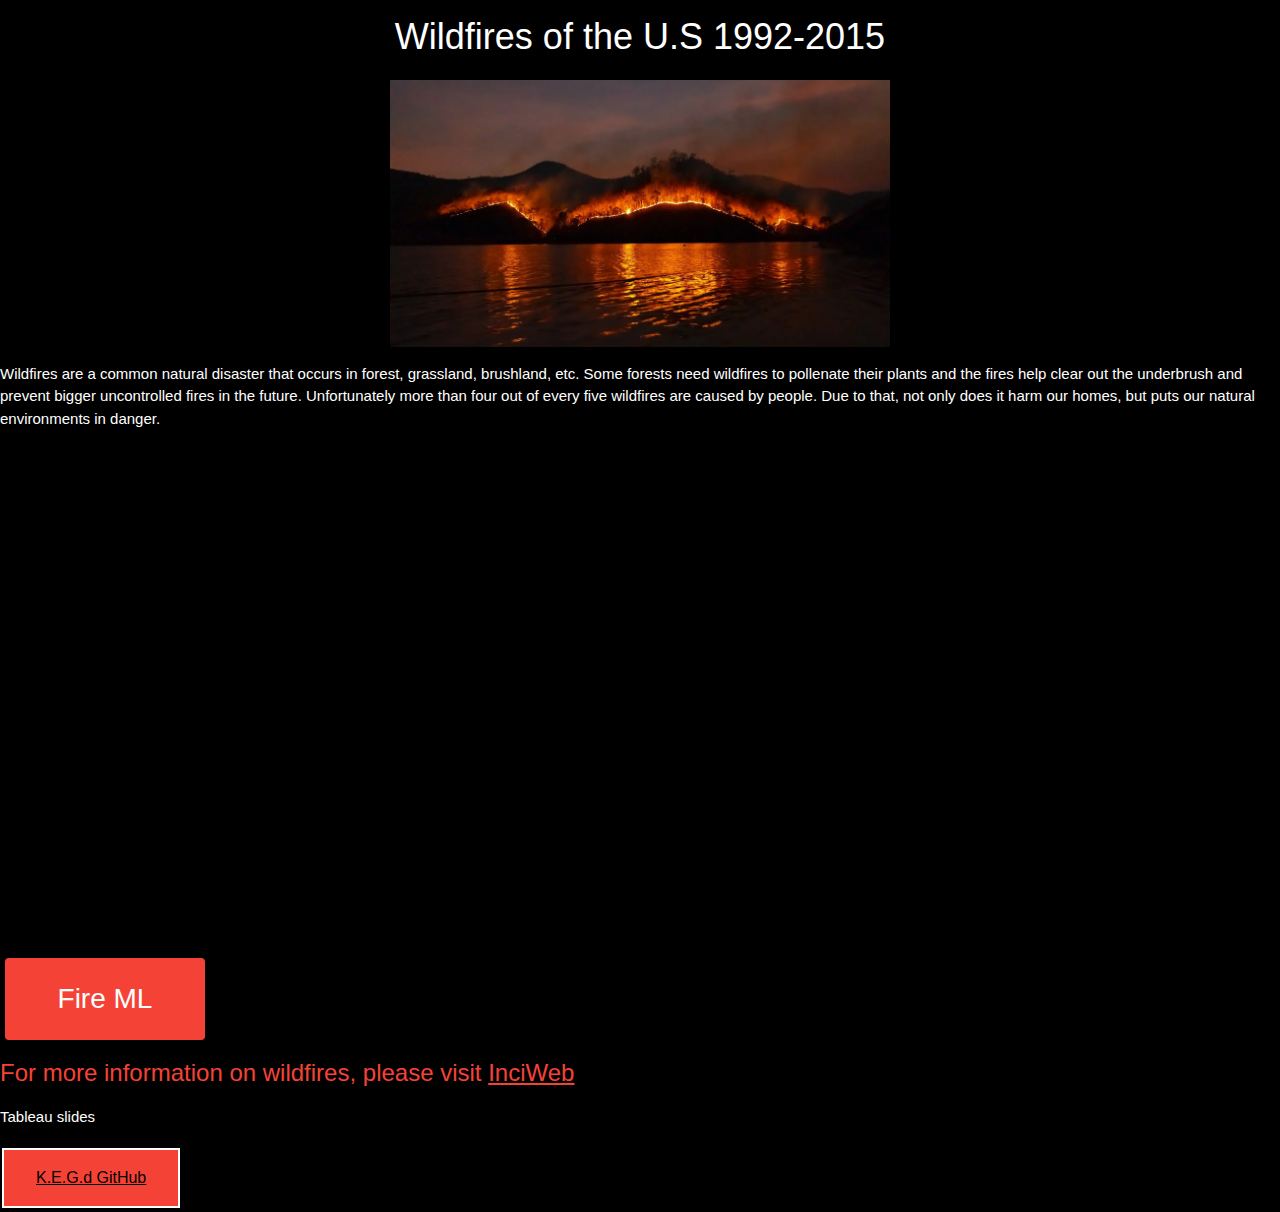
==== commit 3edff8d5: "Update to site" ====
--- a/index.html
+++ b/index.html
@@ -1,75 +1,43 @@
 <!DOCTYPE html>
 <html lang="en">
-<!-- <head>
-    <meta charset="UTF-8">
-    <meta http-equiv="X-UA-Compatible" content="IE=edge">
-    <meta name="viewport" content="width=device-width, initial-scale=1.0">
-    <title>Wildfires of the U.S 1992-2015</title>
-    <link
-      rel="stylesheet"
-      href="https://maxcdn.bootstrapcdn.com/bootstrap/4.0.0/css/bootstrap.min.css"
-      integrity="sha384-Gn5384xqQ1aoWXA+058RXPxPg6fy4IWvTNh0E263XmFcJlSAwiGgFAW/dAiS6JXm"
-      crossorigin="anonymous"
-    />
-    <link rel="stylesheet" href="static/css/style.css">     -->
-
-<!-- </head> -->
-
 <head>
 
-
-<!-- text with video for jumbotron -->
-<!-- <style>
-.container{
-  height: 400px;
-  width: 100vw;
-  position: relative;
-}
-.container iframe{
-  position: absolute;
-  width: 100%;
-  height: 100%;
-  top: 0;
-  left: 0;
-}
-.container h1{
-  mix-blend-mode: multiply;
-  height: 100%;
-  width: 100%;
-  margin: 0;
-  font-size: 10rem;
-  background-color: #000;
-  color: #fff;
-}
-</style>
-<div class="container">
-    <iframe width="100%" src="static\images\fire_background_loop2_videvo2.mp4" frameborder="0"></iframe>
-    <h1 class="title">Wildfires of the U.S 1992-2015</h1>
-</div>   -->
-
-
 <!-- Jumbotro with pic slides -->
+<!-- <div class="spacer"></div>
 <div class="container"><div class="jumbotron"> </div> 
-<div class="jumbotron"> 
-    <div class="'container">
-        <div class="row">
-            <div class="col-lg-12"> 
-<title>Wildfires of the U.S 1992-2015</title>
-<meta name="viewport" content="width=device-width, initial-scale=1">
+<div class="jumbotron .container"> 
+    <div class="'container"> -->
+        <!-- <div class="row">
+            <div class="col-lg-12">  -->
+<!-- <title>Wildfires of the U.S 1992-2015</title>
+<meta name="viewport" content="width=device-width, initial-scale=1"> -->
 <!-- <meta content="text/html; charset=iso-8859-2" http-equiv="Content-Type"> -->
-<link rel="stylesheet" href="https://www.w3schools.com/w3css/4/w3.css"> 
-<!-- <link rel="stylesheet" href="static/css/style.css"> -->
+<!-- <link rel="stylesheet" href="https://www.w3schools.com/w3css/4/w3.css"> 
+<link rel="stylesheet" href="/static/css/style.css"> -->
+
 <!-- <style>
     body {
     color: #000000;
     }
 /* .mySlides {display:none;} */
 </style> -->
+
+<!-- Jumbotro with pic slides -->
+<title>Wildfires</title>
+<meta name="viewport" content="width=device-width, initial-scale=1">
+<meta content="text/html; charset=iso-8859-2" http-equiv="Content-Type">
+<link rel="stylesheet" href="https://www.w3schools.com/w3css/4/w3.css">
+<!-- <link rel="stylesheet" href="static/css/style.css">
+<div class="jumbotron"> -->
+<style>
+.mySlides {display:none;}
+</style>
+
 </head>
 
 <body style="background-color: black;">
 
-<h2 class="w3-center" style="color:white">Wildfires of the U.S 1992-2015</h2>
+<h1 class="w3-center" style="color:white">Wildfires of the U.S 1992-2015</h1>
 
 <div class="w3-content w3-section" style="max-width:500px">
     <img class="mySlides w3-animate-fading" src="static/images/COwildfire1.jpg" style="width:100%">
@@ -97,12 +65,13 @@
       setTimeout(carousel, 5000); // Change image every 5 seconds
     }
     
-    </script>
-</div>
-</div>  
+</script>
+<!-- </div> -->
+<!-- </div>  
     </div>
         </div>
-            </div>
+            </div> -->
+
 
 <!-- paragraph -->
 <body class="bg-dark">
@@ -110,7 +79,7 @@
         <nav class="navbar narbar-dark bg-dark navbar-expand-lg">
             <a class="navbar-brand" href="index.html"></a>
         </nav>
-        <div class="col-md-4" style="color: white;">
+        <div class="row" style="color: white;">
             <p>  </p>
             <p>Wildfires are a common natural disaster that occurs in forest, grassland, brushland, etc. Some forests need wildfires to pollenate their plants and the fires help clear out the underbrush and prevent bigger uncontrolled fires in the future. 
                 Unfortunately more than four out of every five wildfires are caused by people. Due to that, not only does it harm our homes, but puts our natural environments in danger. 
@@ -118,6 +87,7 @@
  
  
         <!-- Powerpoint slides -->
+        <!-- <link rel="stylesheet" href="static/css/style.css"> -->
         <div class="col-md-6">
             <br><br>
         <div class="responsive-google-slides">
@@ -131,7 +101,7 @@
 
 
 <!-- Celsius to Fahrenheit converter -->
-<div style="color:white">
+<!-- <div style="color:white">
 <h2>Temperature Converter</h2>
 <p>Type a value in the Celsius field to convert the value to Fahrenheit:</p>
 
@@ -147,7 +117,7 @@
   document.getElementById("outputFahrenheit").innerHTML=(valNum*1.8)+32;
 }
 </script>
-</div>
+</div> -->
 
 <!-- button for predict -->
  <style>
@@ -192,7 +162,7 @@
     }
 </style>
 <button class="button2" style="vertical-align:middle">
-<a href='/predict'><span>Fire ML </span></a></button>
+<a href='prediction.html'><span>Fire ML </span></a></button>
     <!-- <a href='/predict' class='button2'>Fire ML</a> -->
 
 
@@ -203,13 +173,13 @@
                 <h3>For more information on wildfires, please visit <a href= "https://inciweb.nwcg.gov/" target="_blank">InciWeb</a></h3>
             </div>
             <div class="col-md-8" style="color: white;">
-                <p>Link to Enzo's Tableau</p>
+                <p>Tableau slides</p>
 
                 
 <!-- Button GitHub link -->
 <style>
     .button1 {
-  background-color: #f44336; /* Red */
+  background-color: #f44336; 
   border: none;
   color: white;
   padding: 16px 32px;
--- a/static/css/style.css
+++ b/static/css/style.css
@@ -23,6 +23,10 @@
 
 
 /* jumbotron */
+.spacer{
+  height: 10px //however much space you want between elements
+  content: "";
+}
 .jumbotron{  
   padding: 0;
 }
--- a/static/css/style.css
+++ b/static/css/style.css
@@ -23,6 +23,10 @@
 
 
 /* jumbotron */
+.spacer{
+  height: 10px //however much space you want between elements
+  content: "";
+}
 .jumbotron{  
   padding: 0;
 }
--- a/static/css/style.css
+++ b/static/css/style.css
@@ -23,6 +23,10 @@
 
 
 /* jumbotron */
+.spacer{
+  height: 10px //however much space you want between elements
+  content: "";
+}
 .jumbotron{  
   padding: 0;
 }
